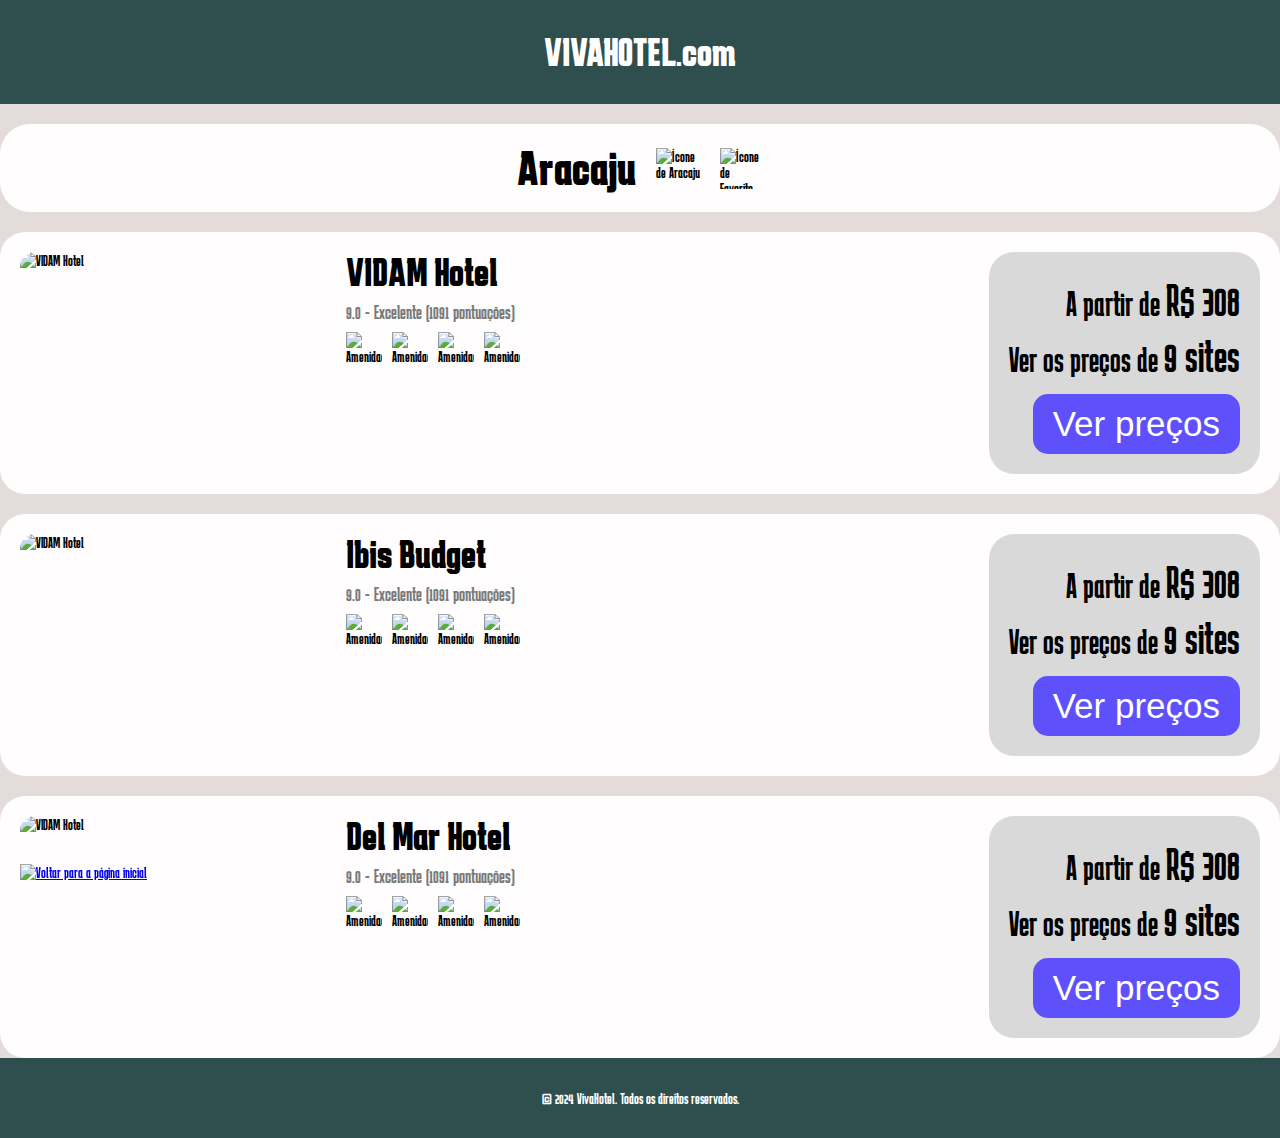
==== page-buscar/buscar1.html @ 6fe07d85 "Add source hotel page and styles" ====
<!DOCTYPE html>
<html lang="pt-BR">

<head>
  <meta charset="UTF-8">
  <meta name="viewport" content="width=device-width, initial-scale=1.0">
  <title>Hotéis em Destaque - Aracaju</title>
  <link rel="stylesheet" href="style.css">
</head>

<body>
  <div class="aracaju">
    <header>
      <div class="logo">VIVAHOTEL.com</div>
    </header>

    <main>
      <div class="city-header">
        <h1>Aracaju</h1>
        <img src="/img/image-24.png" alt="Ícone de Aracaju" class="city-icon">
        <img src="/img/image-23.png" alt="Ícone de Favorito" class="favorite-icon">
      </div>

      <div class="hotels-list">
        <div class="hotel-card">
          <img src="/img/vidam.png" alt="VIDAM Hotel" class="hotel-image">
          <div class="hotel-info">
            <h2>VIDAM Hotel</h2>
            <div class="hotel-rating">9.0 - Excelente (1091 pontuações)</div>
            <div class="hotel-amenities">
              <img src="/img/image-25.png" alt="Amenidade 1">
              <img src="/img/image-28.png" alt="Amenidade 2">
              <img src="/img/image-26.png" alt="Amenidade 3">
              <img src="/img/image-27.png" alt="Amenidade 4">
            </div>
          </div>
          <div class="hotel-price">
            <p>A partir de <span class="price">R$ 308</span></p>
            <p>Ver os preços de <span class="sites">9 sites</span></p>
            <button class="view-prices">Ver preços</button>
          </div>
        </div>

        <div class="hotel-card">
          <img src="/img/image 42.png" alt="VIDAM Hotel" class="hotel-image">
          <div class="hotel-info">
            <h2>Ibis Budget</h2>
            <div class="hotel-rating">9.0 - Excelente (1091 pontuações)</div>
            <div class="hotel-amenities">
              <img src="/img/image-25.png" alt="Amenidade 1">
              <img src="/img/image-28.png" alt="Amenidade 2">
              <img src="/img/image-26.png" alt="Amenidade 3">
              <img src="/img/image-27.png" alt="Amenidade 4">
            </div>
          </div>
          <div class="hotel-price">
            <p>A partir de <span class="price">R$ 308</span></p>
            <p>Ver os preços de <span class="sites">9 sites</span></p>
            <button class="view-prices">Ver preços</button>
          </div>
        </div>

        <div class="hotel-card">
          <img src="/img/image-43.png" alt="VIDAM Hotel" class="hotel-image">
          <div class="hotel-info">
            <h2>Del Mar Hotel</h2>
            <div class="hotel-rating">9.0 - Excelente (1091 pontuações)</div>
            <div class="hotel-amenities">
              <img src="/img/image-25.png" alt="Amenidade 1">
              <img src="/img/image-28.png" alt="Amenidade 2">
              <img src="/img/image-26.png" alt="Amenidade 3">
              <img src="/img/image-27.png" alt="Amenidade 4">
            </div>
          </div>
          <div class="hotel-price">
            <p>A partir de <span class="price">R$ 308</span></p>
            <p>Ver os preços de <span class="sites">9 sites</span></p>
            <button class="view-prices">Ver preços</button>
          </div>
        </div>

        <!-- Repita a estrutura do hotel-card para Ibis Budget e Del mar Hotel -->
      </div>
    </main>

    <a href="/index.html" class="home-link">
      <img src="/img/image-43-2.png" alt="Voltar para a página inicial">
    </a>
  </div>
  <footer>
    <p>© 2024 VivaHotel. Todos os direitos reservados.</p>
  </footer>
</body>

</html>
---- page-buscar/style.css ----
@import url("https://fonts.googleapis.com/css?family=Karantina:300,700");

:root {
    --primary-color: #5e50fa;
    --primary-color-light: #2f4f4f;
    --background-color: #e4dbdb;
    --card-background: #fffdfd;
    --text-color: #000000;
    --price-color: #173cff;
    --text-color-gray: #7a7a7a;
}

body {
    font-family: "Karantina", cursive, sans-serif;
    margin: 0;
    padding: 0;
    font-weight: 400;
    background-color: var(--background-color);
}

.aracaju {
    max-width: 1728px;
    margin: 0 auto;
}

header {
    background-color: var(--primary-color-light);
    padding: 20px 0;
}

.logo {
    color: #ffffff;
    font-size: 2.5rem;
    text-align: center;
    font-weight: 700;
    line-height: 1.6;
}

.city-header {
    display: flex;
    align-items: center;
    justify-content: center;
    background-color: var(--card-background);
    border-radius: 30px;
    padding: 20px;
    margin: 20px 0;
}

.city-header h1 {
    font-size: 3rem;
    margin: 0;
}

.city-icon, .favorite-icon {
    width: 44px;
    height: 41px;
    margin-left: 20px;
}

.hotels-list {
    display: flex;
    flex-direction: column;
    gap: 20px;
}

.hotel-card {
    display: flex;
    background-color: var(--card-background);
    border-radius: 25px;
    padding: 20px;
}

.hotel-image {
    width: 306px;
    height: 162px;
    object-fit: cover;
    border-radius: 15px;
}

.hotel-info {
    flex: 1;
    padding: 0 20px;
}

.hotel-info h2 {
    font-size: 40px;
    margin: 0 0 10px 0;
}

.hotel-rating {
    font-size: 20px;
    margin-bottom: 10px;
    color: var(--text-color-gray);
}

.hotel-amenities {
    display: flex;
    gap: 10px;
    margin-bottom: 10px;
}

.hotel-amenities img {
    width: 36px;
    height: 30px;
}

.hotel-price {
    display: flex;
    flex-direction: column;
    justify-content: center;
    align-items: flex-end;
    background-color: #d9d9d9;
    border-radius: 25px;
    padding: 20px;
}

.hotel-price p {
    font-size: 35px;
    margin: 5px 0;
}

.price, .sites {
    font-size: 45px;
    color: black;
    font-weight:500;

}

.view-prices {
    background-color: var(--primary-color);
    color: #ffffff;
    border: none;
    border-radius: 15px;
    padding: 10px 20px;
    font-size: 35px;
    cursor: pointer;
    margin-top: 10px;
}

.home-link {
    position: fixed;
    bottom: 20px;
    left: 20px;
}

.home-link img {
    width: 78px;
    height: 77px;
}

footer {
  background-color: #2f4f4f;
  color: #ffffff;
  text-align: center;
  padding: 1rem;
}

@media (max-width: 1100px) {
    .hotel-card {
        flex-direction: column;
    }

    .hotel-image {
        width: 100%;
        height: auto;
    }

    .hotel-price {
        align-items: center;
    }
}
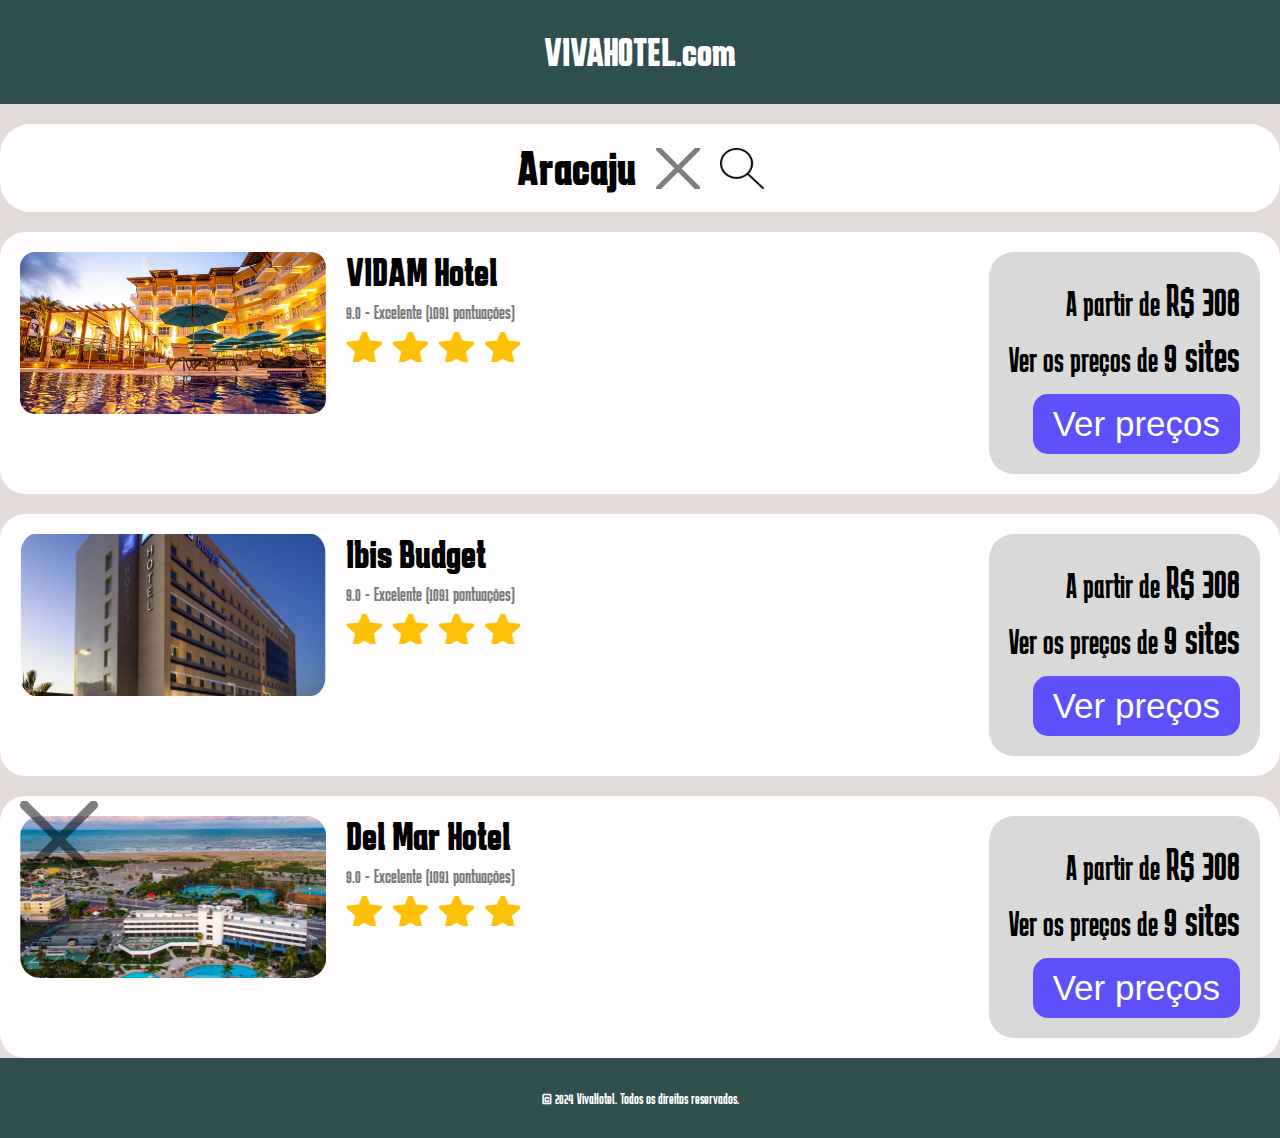
==== commit 668e0916: "Update image paths in CSS and HTML files" ====
--- a/page-buscar/buscar1.html
+++ b/page-buscar/buscar1.html
@@ -17,21 +17,21 @@
     <main>
       <div class="city-header">
         <h1>Aracaju</h1>
-        <img src="/img/image-24.png" alt="Ícone de Aracaju" class="city-icon">
-        <img src="/img/image-23.png" alt="Ícone de Favorito" class="favorite-icon">
+        <img src="../img/image-24.png" alt="Ícone de Aracaju" class="city-icon">
+        <img src="../img/image-23.png" alt="Ícone de Favorito" class="favorite-icon">
       </div>
 
       <div class="hotels-list">
         <div class="hotel-card">
-          <img src="/img/vidam.png" alt="VIDAM Hotel" class="hotel-image">
+          <img src="../img/vidam.png" alt="VIDAM Hotel" class="hotel-image">
           <div class="hotel-info">
             <h2>VIDAM Hotel</h2>
             <div class="hotel-rating">9.0 - Excelente (1091 pontuações)</div>
             <div class="hotel-amenities">
-              <img src="/img/image-25.png" alt="Amenidade 1">
-              <img src="/img/image-28.png" alt="Amenidade 2">
-              <img src="/img/image-26.png" alt="Amenidade 3">
-              <img src="/img/image-27.png" alt="Amenidade 4">
+              <img src="../img/image-25.png" alt="Amenidade 1">
+              <img src="../img/image-28.png" alt="Amenidade 2">
+              <img src="../img/image-26.png" alt="Amenidade 3">
+              <img src="../img/image-27.png" alt="Amenidade 4">
             </div>
           </div>
           <div class="hotel-price">
@@ -42,15 +42,15 @@
         </div>
 
         <div class="hotel-card">
-          <img src="/img/image 42.png" alt="VIDAM Hotel" class="hotel-image">
+          <img src="../img/image 42.png" alt="VIDAM Hotel" class="hotel-image">
           <div class="hotel-info">
             <h2>Ibis Budget</h2>
             <div class="hotel-rating">9.0 - Excelente (1091 pontuações)</div>
             <div class="hotel-amenities">
-              <img src="/img/image-25.png" alt="Amenidade 1">
-              <img src="/img/image-28.png" alt="Amenidade 2">
-              <img src="/img/image-26.png" alt="Amenidade 3">
-              <img src="/img/image-27.png" alt="Amenidade 4">
+              <img src="../img/image-25.png" alt="Amenidade 1">
+              <img src="../img/image-28.png" alt="Amenidade 2">
+              <img src="../img/image-26.png" alt="Amenidade 3">
+              <img src="../img/image-27.png" alt="Amenidade 4">
             </div>
           </div>
           <div class="hotel-price">
@@ -61,15 +61,15 @@
         </div>
 
         <div class="hotel-card">
-          <img src="/img/image-43.png" alt="VIDAM Hotel" class="hotel-image">
+          <img src="../img/image-43.png" alt="VIDAM Hotel" class="hotel-image">
           <div class="hotel-info">
             <h2>Del Mar Hotel</h2>
             <div class="hotel-rating">9.0 - Excelente (1091 pontuações)</div>
             <div class="hotel-amenities">
-              <img src="/img/image-25.png" alt="Amenidade 1">
-              <img src="/img/image-28.png" alt="Amenidade 2">
-              <img src="/img/image-26.png" alt="Amenidade 3">
-              <img src="/img/image-27.png" alt="Amenidade 4">
+              <img src="../img/image-25.png" alt="Amenidade 1">
+              <img src="../img/image-28.png" alt="Amenidade 2">
+              <img src="../img/image-26.png" alt="Amenidade 3">
+              <img src="../img/image-27.png" alt="Amenidade 4">
             </div>
           </div>
           <div class="hotel-price">
@@ -84,7 +84,7 @@
     </main>
 
     <a href="/index.html" class="home-link">
-      <img src="/img/image-43-2.png" alt="Voltar para a página inicial">
+      <img src="../img/image-43-2.png" alt="Voltar para a página inicial">
     </a>
   </div>
   <footer>
